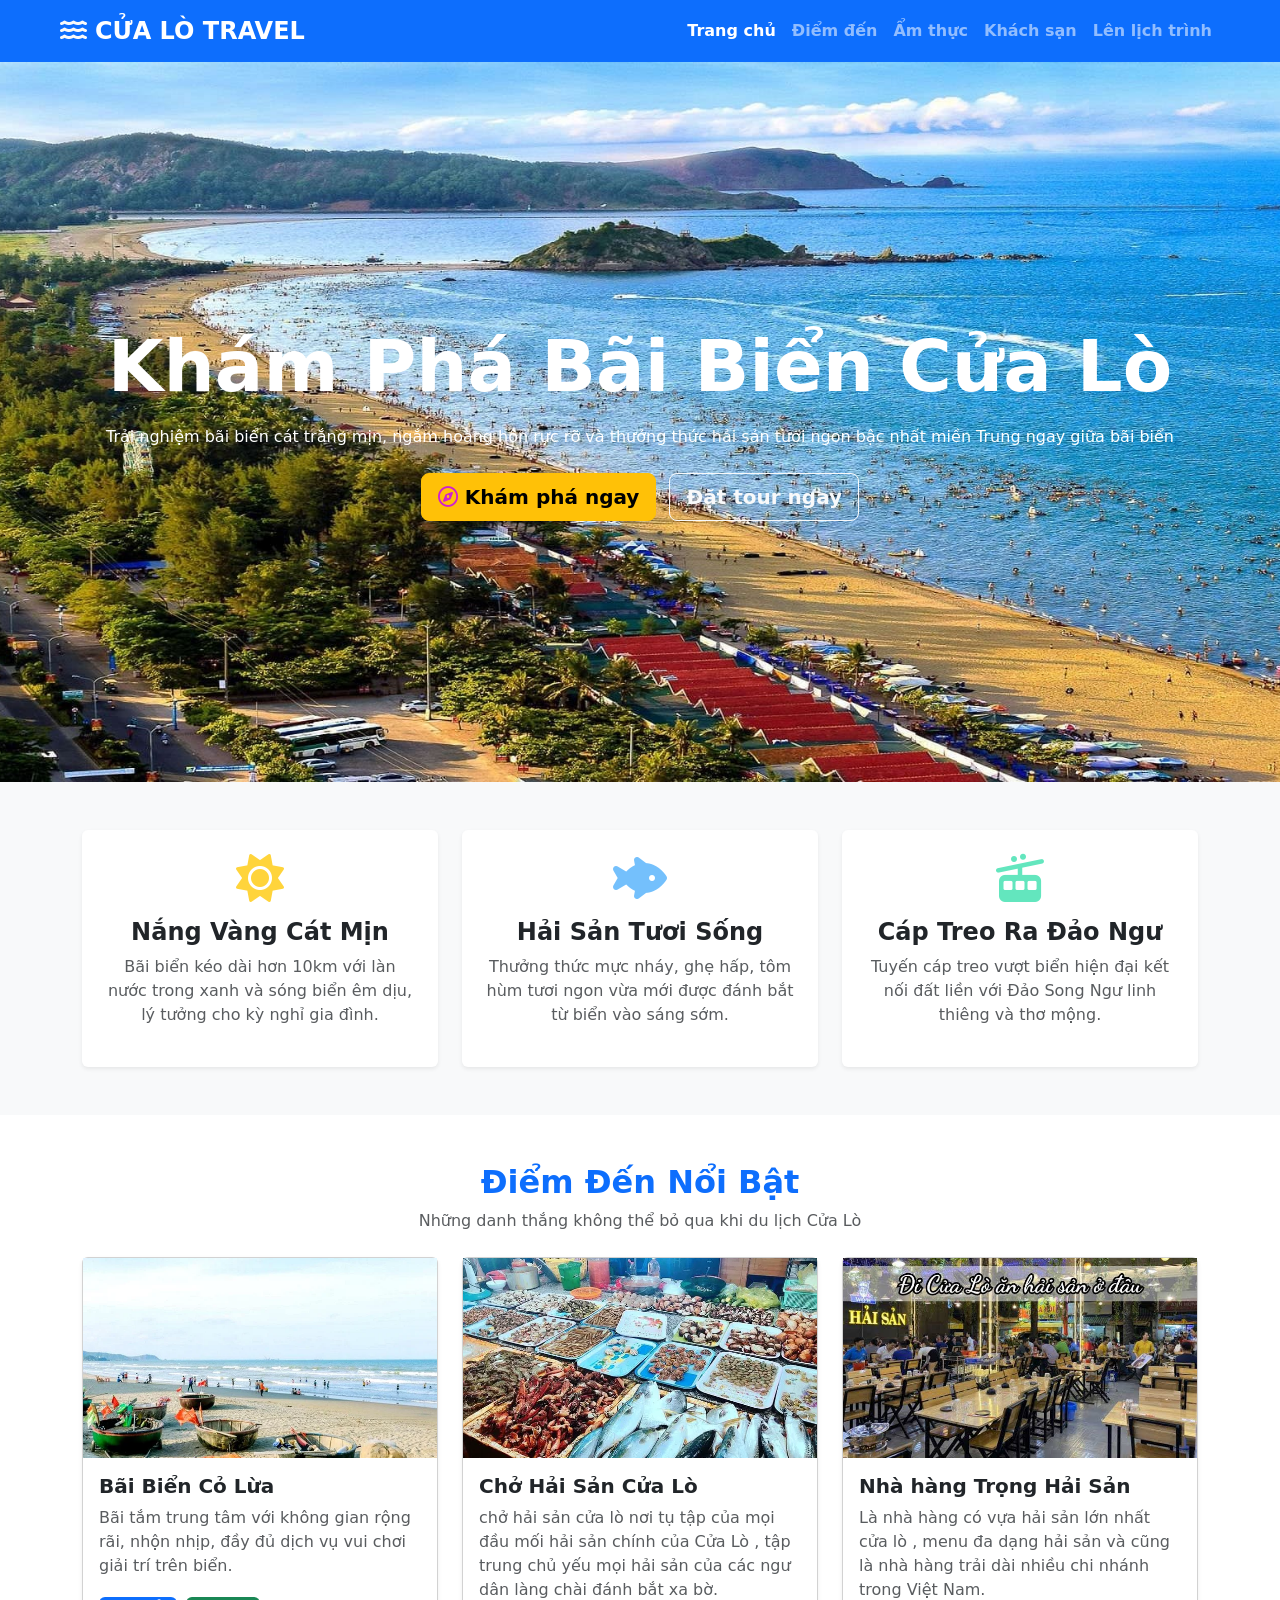
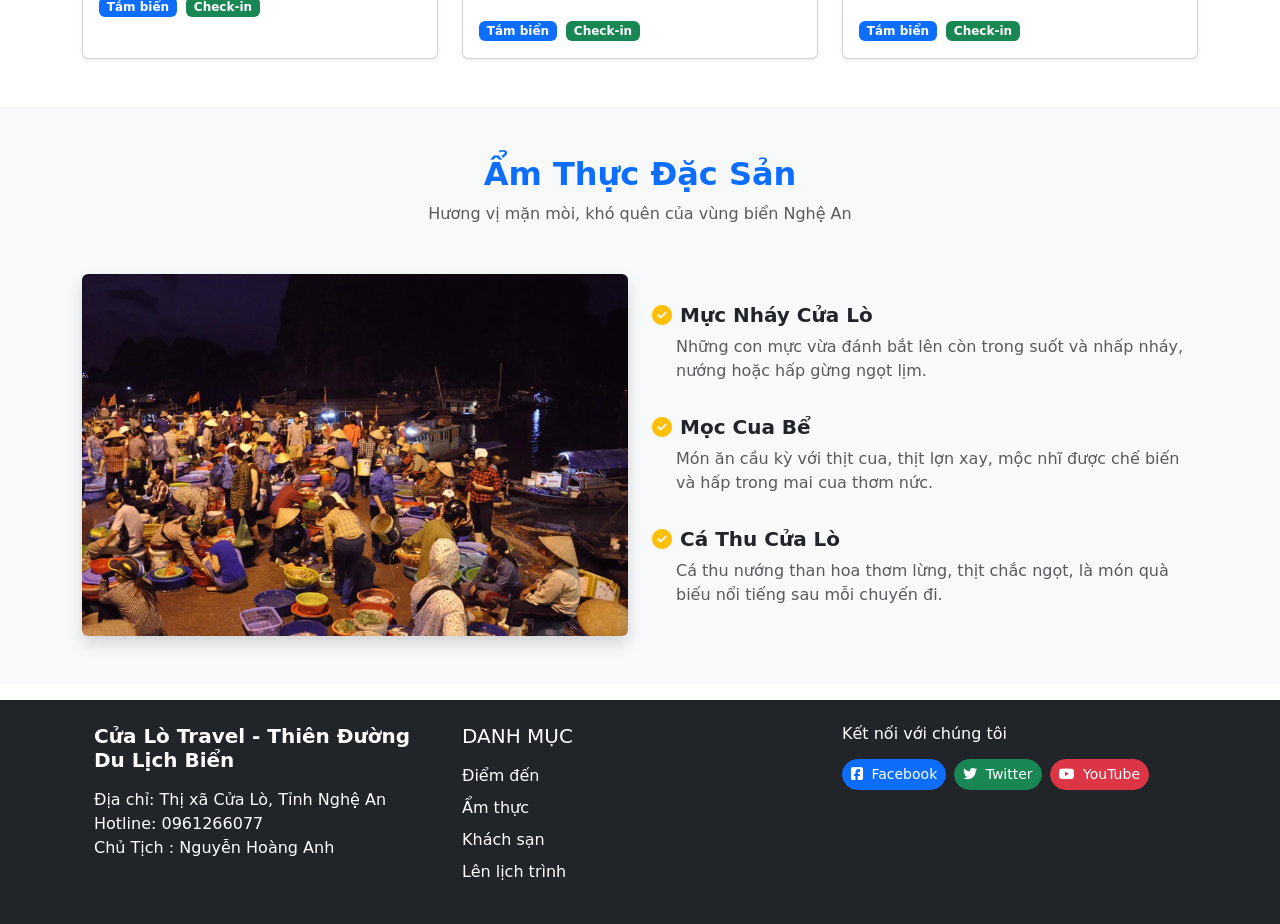
==== cualo.html @ fa121823 "Initial commit" ====
<!DOCTYPE html>
<html lang="vi">
<head>
    <meta charset="UTF-8">
    <meta name="viewport" content="width=device-width, initial-scale=1.0">
    <title>Du Lịt Cửa Lò - Thiên Đường Biển Nghệ An</title>
    <!-- Bootstrap 5 CSS -->
    <link href="https://cdn.jsdelivr.net/npm/bootstrap@5.3.3/dist/css/bootstrap.min.css" rel="stylesheet">
    <!-- Font Awesome Icons -->
    <link rel="stylesheet" href="https://cdnjs.cloudflare.com/ajax/libs/font-awesome/6.5.1/css/all.min.css">
    <!-- Custom CSS -->
    <link rel="stylesheet" href="cualo.css">
</head>
<body>

    <header>
        <nav class="navbar navbar-expand-lg bg-primary navbar-dark sticky-top ps-5">
            <div class="container-fluid">
                <a class="navbar-brand fw-bold fs-4" href="#">
                    <i class="fa-solid fa-water me-2" style="color: rgb(249, 249, 249);"></i>CỬA LÒ TRAVEL
                </a>
                <button class="navbar-toggler" type="button" data-bs-toggle="collapse" data-bs-target="#navbarNav">
                    <span class="navbar-toggler-icon"></span>
                </button>
                <div class="collapse navbar-collapse" id="navbarNav">
                    <ul class="navbar-nav ms-auto fw-semibold me-5">
                        <li class="nav-item"><a class="nav-link active" href="#">Trang chủ</a></li>
                        <li class="nav-item"><a class="nav-link" href="#diem-den">Điểm đến</a></li>
                        <li class="nav-item"><a class="nav-link" href="#am-thuc">Ẩm thực</a></li>
                        <li class="nav-item"><a class="nav-link" href="#">Khách sạn</a></li>
                        <li class="nav-item"><a class="nav-link" href="#">Lên lịch trình</a></li>
                    </ul>
                </div>
            </div>
        </nav>
    </header>

    <section class="hero-section d-flex align-items-center text-center text-white">
        <div class="container">
            <h1 class="display-2 fw-bold mb-3">Khám Phá Bãi Biển Cửa Lò</h1>
            <p class="mb-4">Trải nghiệm bãi biển cát trắng mịn, ngắm hoàng hôn rực rỡ và thưởng thức hải sản tươi ngon bậc nhất miền Trung ngay giữa bãi biển</p>
            <a href="#diem-den" class="btn btn-warning btn-lg me-2 fw-bold">
                <i class="fa-regular fa-compass" style="color: rgb(208, 32, 208);"></i> Khám phá ngay
            </a>
            <a href="#" class="btn btn-outline-light btn-lg fw-bold">Đặt tour ngay</a>
        </div>
    </section>

    <section class="py-5 bg-light">
        <div class="container">
            <div class="row text-center g-4">
                <div class="col-md-4">
                    <div class="p-4 bg-white rounded shadow-sm h-100">
                        <i class="fa-solid fa-sun fa-3x mb-3" style="color: rgb(255, 212, 59);"></i>
                        <h4 class="fw-bold">Nắng Vàng Cát Mịn</h4>
                        <p class="text-muted">Bãi biển kéo dài hơn 10km với làn nước trong xanh và sóng biển êm dịu, lý tưởng cho kỳ nghỉ gia đình.</p>
                    </div>
                </div>
                <div class="col-md-4">
                    <div class="p-4 bg-white rounded shadow-sm h-100">
                        <i class="fa-solid fa-fish-fins fa-3x mb-3" style="color: rgb(116, 192, 252);"></i>
                        <h4 class="fw-bold">Hải Sản Tươi Sống</h4>
                        <p class="text-muted">Thưởng thức mực nháy, ghẹ hấp, tôm hùm tươi ngon vừa mới được đánh bắt từ biển vào sáng sớm.</p>
                    </div>
                </div>
                <div class="col-md-4">
                    <div class="p-4 bg-white rounded shadow-sm h-100">
                        <i class="fa-solid fa-cable-car fa-3x mb-3" style="color: rgb(99, 230, 190);"></i>
                        <h4 class="fw-bold">Cáp Treo Ra Đảo Ngư</h4>
                        <p class="text-muted">Tuyến cáp treo vượt biển hiện đại kết nối đất liền với Đảo Song Ngư linh thiêng và thơ mộng.</p>
                    </div>
                </div>
            </div>
        </div>
    </section>

    <section id="diem-den" class="py-5">
        <div class="container">
            <div class="text-center mb-4">
                <h2 class="fw-bold text-primary">Điểm Đến Nổi Bật</h2>
                <p class="text-muted">Những danh thắng không thể bỏ qua khi du lịch Cửa Lò</p>
            </div>
            <div class="row g-4">

                <div class="col-md-4">
                    <div class="card h-100 shadow-sm">
                        <img src="images/du-lich-cua-lo-nghe-an-01_1635689952.webp" class="card-img-custom" alt="Bãi Biển Cửa Lò">
                        <div class="card-body">
                            <h5 class="card-title fw-bold">Bãi Biển Cỏ Lừa</h5>
                            <p class="card-text text-muted">Bãi tắm trung tâm với không gian rộng rãi, nhộn nhịp, đầy đủ dịch vụ vui chơi giải trí trên biển.</p>
                            <span class="badge bg-primary me-1">Tắm biển</span>
                            <span class="badge bg-success">Check-in</span>
                        </div>
                    </div>
                </div>
                <!-- Địa điểm 2 -->
                <div class="col-md-4">
                    <div class="card h-100 shadow-sm">
                        <img src="images/chở hải sản cỏ lừa.webp" class="card-img-custom" alt="Đảo Song Ngư">
                        <div class="card-body">
                            <h5 class="card-title fw-bold">Chở Hải Sản Cửa Lò</h5>
                            <p class="card-text text-muted">chở hải sản cửa lò nơi tụ tập của mọi đầu mối hải sản chính của Cửa Lò , tập trung chủ yếu mọi hải sản của các ngư dân làng chài đánh bắt xa bờ.</p>
                            <span class="badge bg-primary me-1">Tắm biển</span>
                            <span class="badge bg-success">Check-in</span>
                        </div>
                    </div>
                </div>
                <!-- Địa điểm 3 -->
                <div class="col-md-4">
                    <div class="card h-100 shadow-sm">
                        <img src="images/nhà hàng trọng hải sản.jpg" class="card-img-custom" alt="Làng Chài Cửa Hội">
                        <div class="card-body">
                            <h5 class="card-title fw-bold">Nhà hàng Trọng Hải Sản</h5>
                            <p class="card-text text-muted">Là nhà hàng có vựa hải sản lớn nhất cửa lò , menu đa dạng hải sản và cũng là nhà hàng trải dài nhiều chi nhánh trong Việt Nam.</p>
                            <span class="badge bg-primary me-1">Tắm biển</span>
                            <span class="badge bg-success">Check-in</span>
                        </div>
                    </div>
                </div>
            </div>
        </div>
    </section>

     <!-- BƯỚC 5: KHỐI ẨM THỰC ĐẶC SẢN -->
<section id="am-thuc" class="py-5 bg-light">
    <div class="container">
        <!-- Tiêu đề -->
        <div class="text-center mb-5">
            <h2 class="fw-bold text-primary">Ẩm Thực Đặc Sản</h2>
            <p class="text-muted">Hương vị mặn mòi, khó quên của vùng biển Nghệ An</p>
        </div>

        <!-- Hàng chứa Hình ảnh và Danh sách -->
        <div class="row align-items-center">
            <!-- Cột trái: Hình ảnh -->
            <div class="col-md-6 mb-4 mb-md-0">
                <img src="images/mực nháy cửa lò.webp" alt="Hải sản Cửa Lò" class="img-fluid rounded shadow w-100 object-fit-cover" style="max-height: 400px;">
            </div>

            <!-- Cột phải: Danh sách đặc sản -->
            <div class="col-md-6">
                <ul class="list-group list-group-flush bg-transparent">
                    <li class="list-group-item bg-transparent border-0 px-0 mb-3">
                        <h5 class="fw-bold text-dark">
                            <i class="fa-solid fa-circle-check me-2 text-warning"></i>Mực Nháy Cửa Lò
                        </h5>
                        <p class="text-muted ms-4 mb-0">Những con mực vừa đánh bắt lên còn trong suốt và nhấp nháy, nướng hoặc hấp gừng ngọt lịm.</p>
                    </li>
                    <li class="list-group-item bg-transparent border-0 px-0 mb-3">
                        <h5 class="fw-bold text-dark">
                            <i class="fa-solid fa-circle-check me-2 text-warning"></i>Mọc Cua Bể
                        </h5>
                        <p class="text-muted ms-4 mb-0">Món ăn cầu kỳ với thịt cua, thịt lợn xay, mộc nhĩ được chế biến và hấp trong mai cua thơm nức.</p>
                    </li>
                    <li class="list-group-item bg-transparent border-0 px-0">
                        <h5 class="fw-bold text-dark">
                            <i class="fa-solid fa-circle-check me-2 text-warning"></i>Cá Thu Cửa Lò
                        </h5>
                        <p class="text-muted ms-4 mb-0">Cá thu nướng than hoa thơm lừng, thịt chắc ngọt, là món quà biếu nổi tiếng sau mỗi chuyến đi.</p>
                    </li>
                </ul>
            </div>
        </div>
    </div>
</section>
    <!-- BƯỚC 6: CHÂN TRANG (FOOTER) -->
    <footer class="text-white bg-dark mt-3">
        <div class="container py-4">
            <div class="row g-4">
                <div class="col-md-4 px-4">
                    <h5 class="fw-bold mb-3">Cửa Lò Travel - Thiên Đường Du Lịch Biển</h5>
                    <p class="mb-0">Địa chỉ: Thị xã Cửa Lò, Tỉnh Nghệ An<br>Hotline: 0961266077<br>Chủ Tịch : Nguyễn Hoàng Anh</p>
                </div>
                <div class="col-md-4">
                    <h5 class="fs-5 mb-3">DANH MỤC</h5>
                    <ul class="list-unstyled">
                        <li class="mb-2"><a href="#diem-den">Điểm đến</a></li>
                        <li class="mb-2"><a href="#am-thuc">Ẩm thực</a></li>
                        <li class="mb-2"><a href="#">Khách sạn</a></li>
                        <li class="mb-2"><a href="#">Lên lịch trình</a></li>
                    </ul>
                </div>
                <div class="col-md-4">
                    <h5 class="fs-6 mb-3">Kết nối với chúng tôi</h5>
                    <div class="d-flex gap-2">
                        <a href="#" class="btn btn-sm btn-primary rounded-pill"><i class="fa-brands fa-square-facebook me-1"></i> Facebook</a>
                        <a href="#" class="btn btn-sm btn-success rounded-pill"><i class="fa-brands fa-twitter me-1"></i> Twitter</a>
                        <a href="#" class="btn btn-sm btn-danger rounded-pill"><i class="fa-brands fa-youtube me-1"></i> YouTube</a>
                    </div>
                </div>
            </div>
        </div>
    </footer>

    <!-- Bootstrap 5 JS Bundle -->
    <script src="https://cdn.jsdelivr.net/npm/bootstrap@5.3.3/dist/js/bootstrap.bundle.min.js"></script>
</body>
</html>
---- cualo.css ----
.hero-section {
    background: url("images/cualo.jpg");
    background-size: cover;
    background-position: center;
    background-repeat: no-repeat;
    height: 80vh;
}

.card-img-custom {
    height: 200px;
    width: 100%;
    object-fit: cover;
    object-position: center;
}

.text-star {
    color: rgb(12, 176, 126);
}

ul.list-unstyled a {
    color: inherit;
    text-decoration: none;
}

ul.list-unstyled a:hover {
    text-decoration: underline;
}
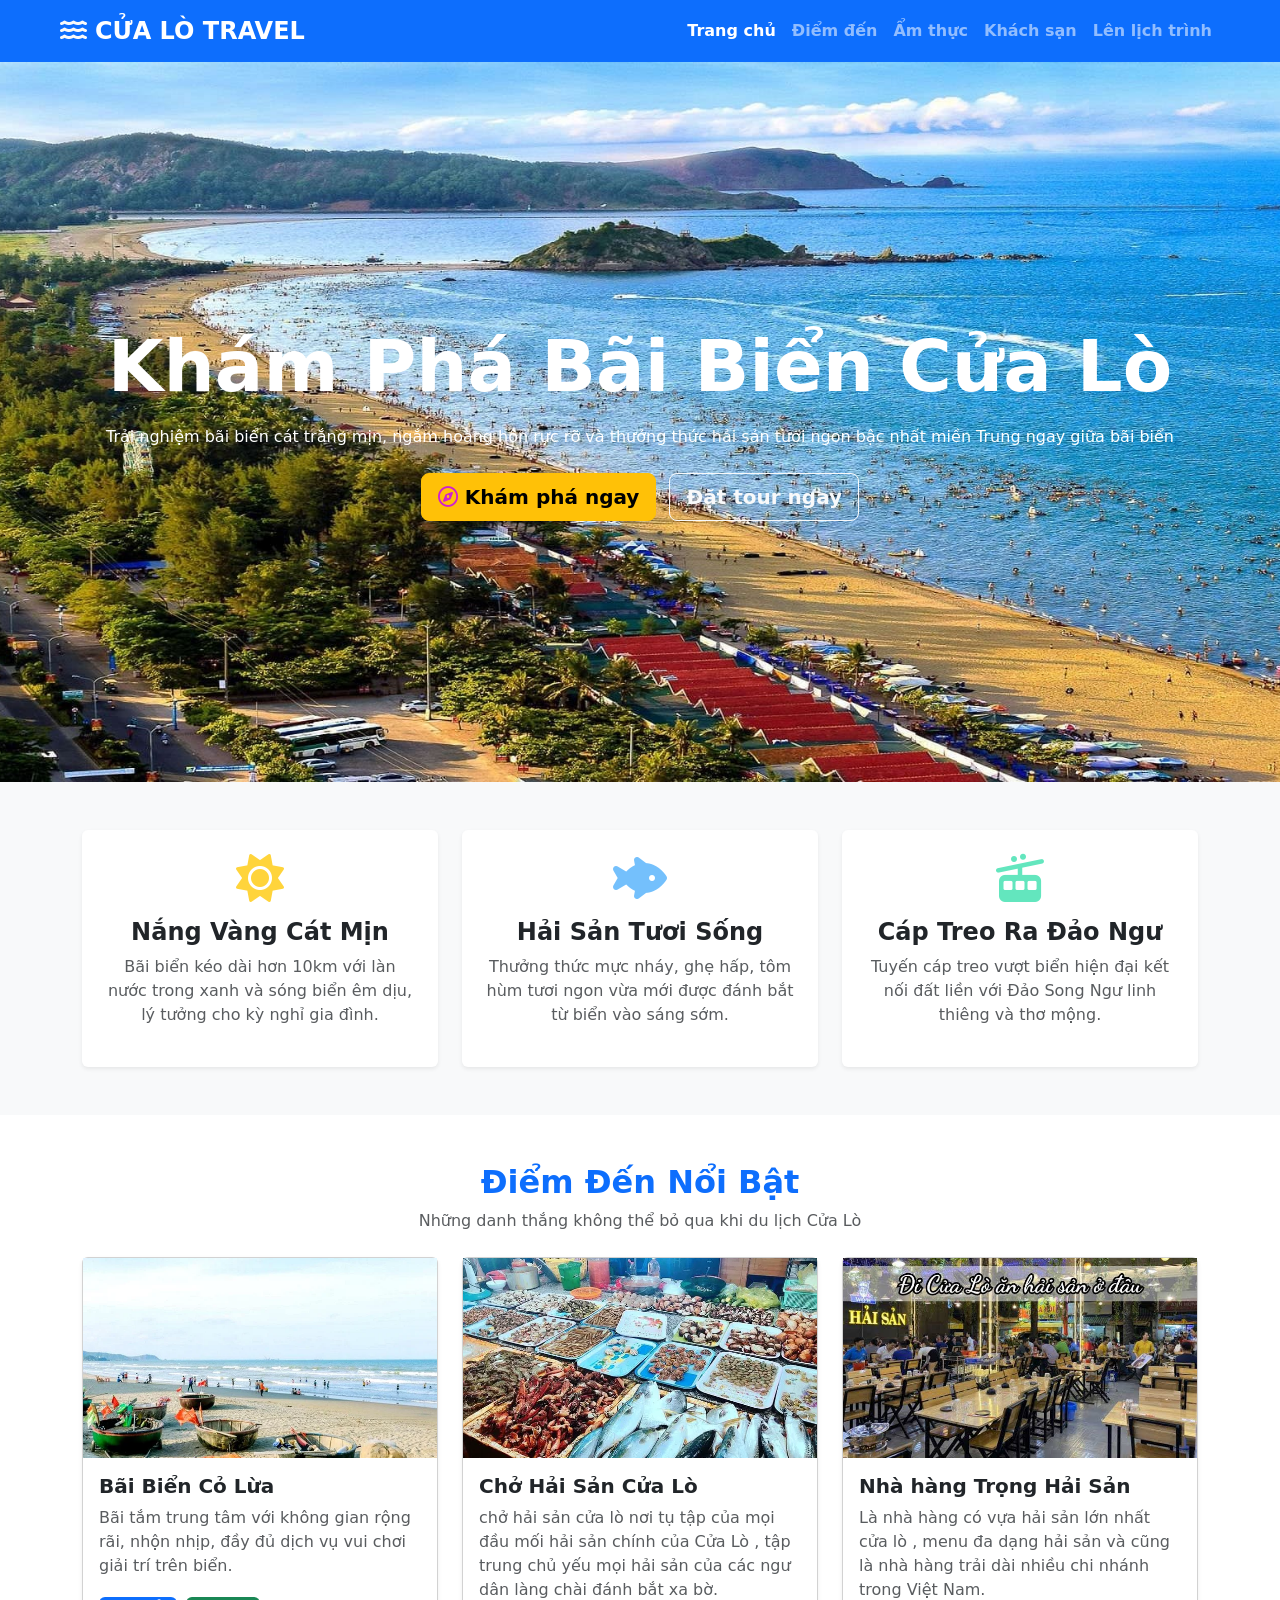
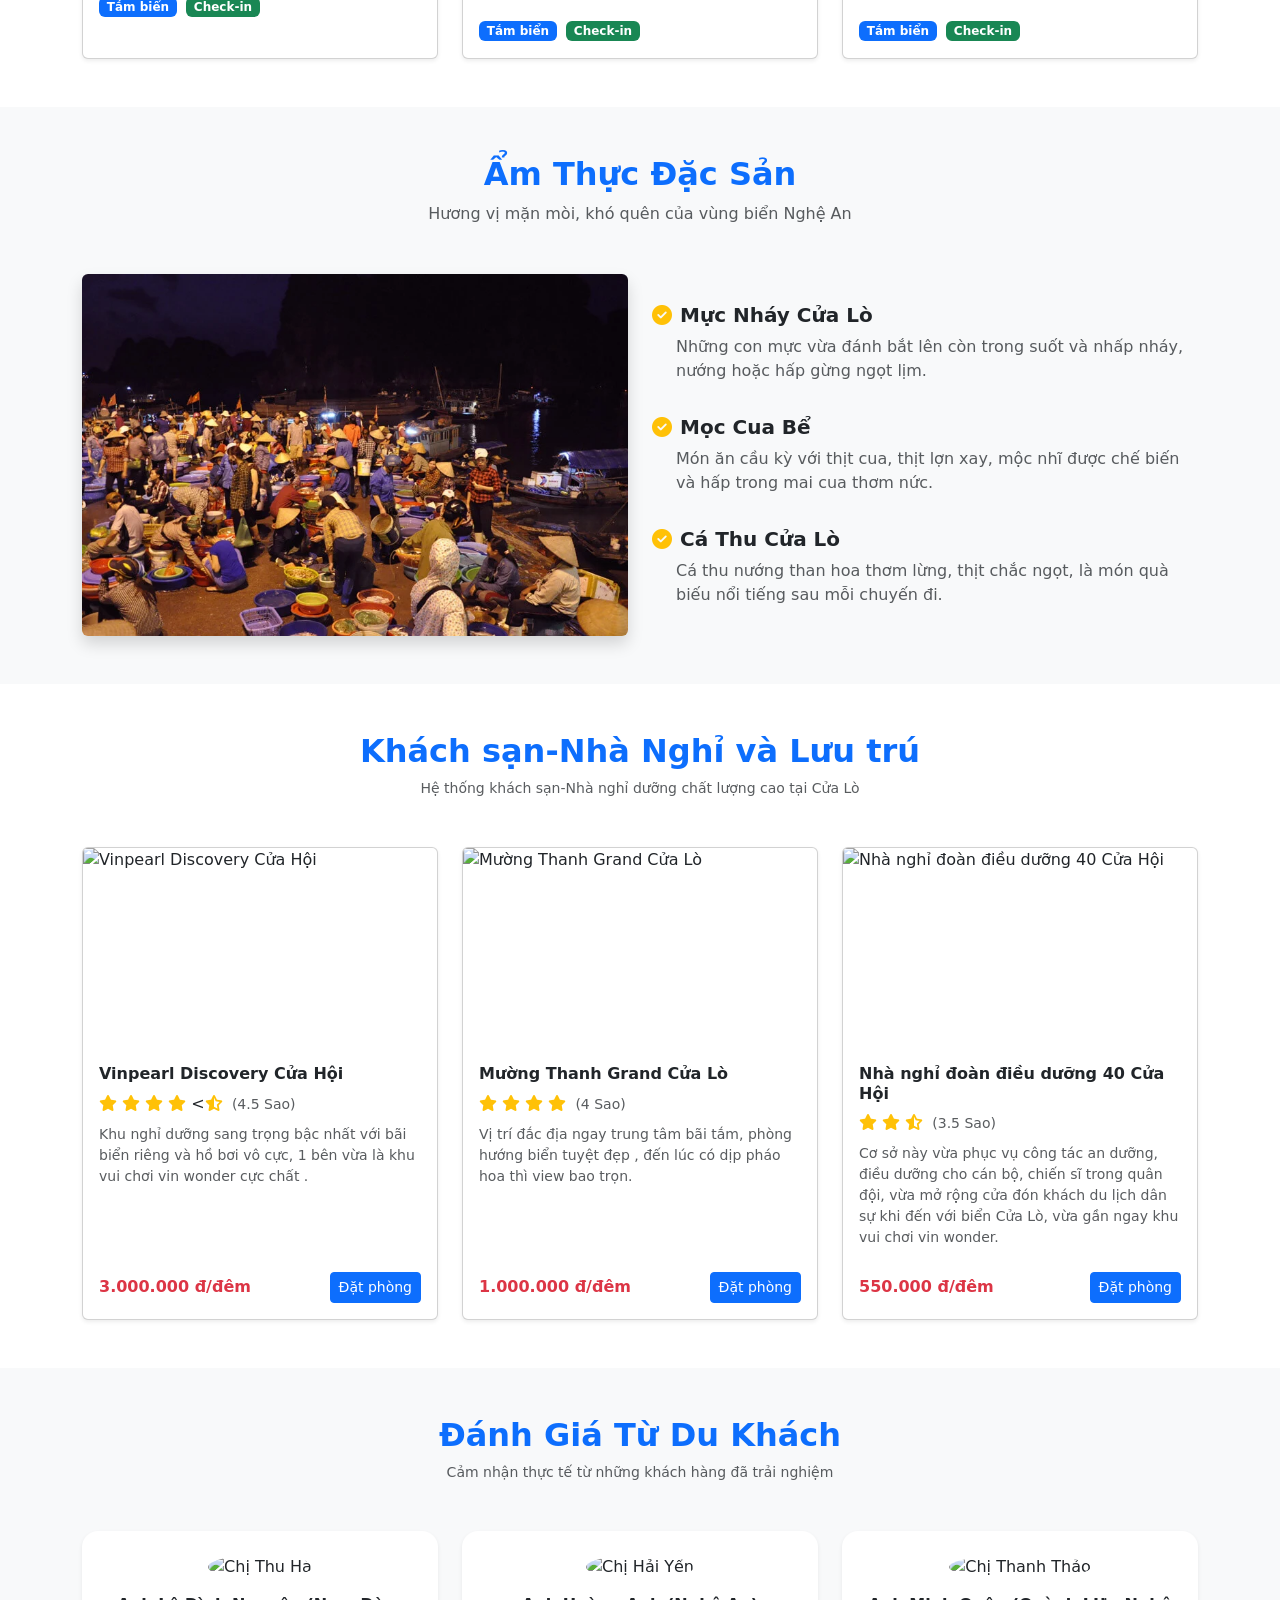
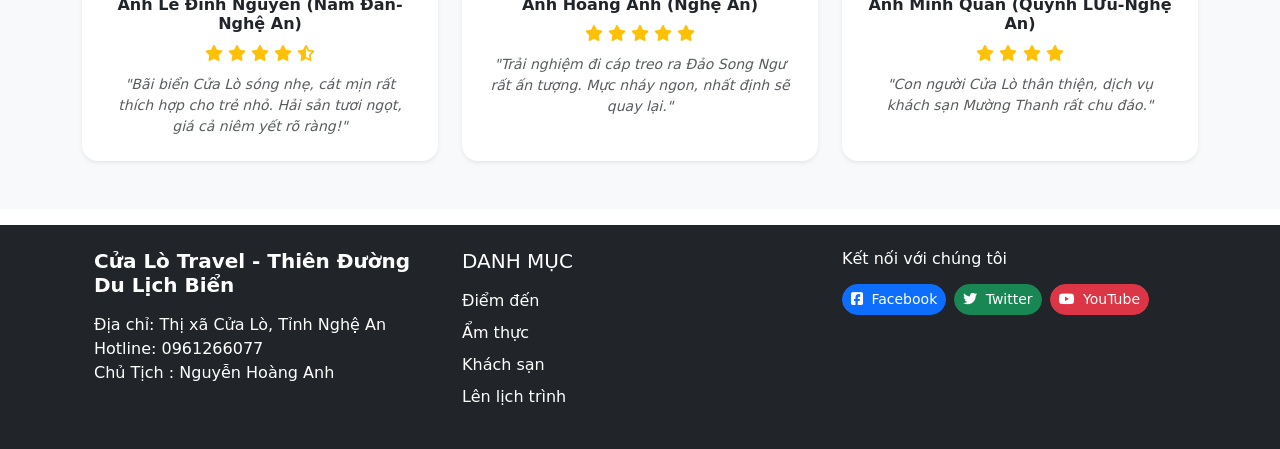
==== commit 1b29d41a: "Add files via upload" ====
--- a/cualo.html
+++ b/cualo.html
@@ -1,198 +1,335 @@
-<!DOCTYPE html>
-<html lang="vi">
-<head>
-    <meta charset="UTF-8">
-    <meta name="viewport" content="width=device-width, initial-scale=1.0">
-    <title>Du Lịt Cửa Lò - Thiên Đường Biển Nghệ An</title>
-    <!-- Bootstrap 5 CSS -->
-    <link href="https://cdn.jsdelivr.net/npm/bootstrap@5.3.3/dist/css/bootstrap.min.css" rel="stylesheet">
-    <!-- Font Awesome Icons -->
-    <link rel="stylesheet" href="https://cdnjs.cloudflare.com/ajax/libs/font-awesome/6.5.1/css/all.min.css">
-    <!-- Custom CSS -->
-    <link rel="stylesheet" href="cualo.css">
-</head>
-<body>
-
-    <header>
-        <nav class="navbar navbar-expand-lg bg-primary navbar-dark sticky-top ps-5">
-            <div class="container-fluid">
-                <a class="navbar-brand fw-bold fs-4" href="#">
-                    <i class="fa-solid fa-water me-2" style="color: rgb(249, 249, 249);"></i>CỬA LÒ TRAVEL
-                </a>
-                <button class="navbar-toggler" type="button" data-bs-toggle="collapse" data-bs-target="#navbarNav">
-                    <span class="navbar-toggler-icon"></span>
-                </button>
-                <div class="collapse navbar-collapse" id="navbarNav">
-                    <ul class="navbar-nav ms-auto fw-semibold me-5">
-                        <li class="nav-item"><a class="nav-link active" href="#">Trang chủ</a></li>
-                        <li class="nav-item"><a class="nav-link" href="#diem-den">Điểm đến</a></li>
-                        <li class="nav-item"><a class="nav-link" href="#am-thuc">Ẩm thực</a></li>
-                        <li class="nav-item"><a class="nav-link" href="#">Khách sạn</a></li>
-                        <li class="nav-item"><a class="nav-link" href="#">Lên lịch trình</a></li>
-                    </ul>
-                </div>
-            </div>
-        </nav>
-    </header>
-
-    <section class="hero-section d-flex align-items-center text-center text-white">
-        <div class="container">
-            <h1 class="display-2 fw-bold mb-3">Khám Phá Bãi Biển Cửa Lò</h1>
-            <p class="mb-4">Trải nghiệm bãi biển cát trắng mịn, ngắm hoàng hôn rực rỡ và thưởng thức hải sản tươi ngon bậc nhất miền Trung ngay giữa bãi biển</p>
-            <a href="#diem-den" class="btn btn-warning btn-lg me-2 fw-bold">
-                <i class="fa-regular fa-compass" style="color: rgb(208, 32, 208);"></i> Khám phá ngay
-            </a>
-            <a href="#" class="btn btn-outline-light btn-lg fw-bold">Đặt tour ngay</a>
-        </div>
-    </section>
-
-    <section class="py-5 bg-light">
-        <div class="container">
-            <div class="row text-center g-4">
-                <div class="col-md-4">
-                    <div class="p-4 bg-white rounded shadow-sm h-100">
-                        <i class="fa-solid fa-sun fa-3x mb-3" style="color: rgb(255, 212, 59);"></i>
-                        <h4 class="fw-bold">Nắng Vàng Cát Mịn</h4>
-                        <p class="text-muted">Bãi biển kéo dài hơn 10km với làn nước trong xanh và sóng biển êm dịu, lý tưởng cho kỳ nghỉ gia đình.</p>
-                    </div>
-                </div>
-                <div class="col-md-4">
-                    <div class="p-4 bg-white rounded shadow-sm h-100">
-                        <i class="fa-solid fa-fish-fins fa-3x mb-3" style="color: rgb(116, 192, 252);"></i>
-                        <h4 class="fw-bold">Hải Sản Tươi Sống</h4>
-                        <p class="text-muted">Thưởng thức mực nháy, ghẹ hấp, tôm hùm tươi ngon vừa mới được đánh bắt từ biển vào sáng sớm.</p>
-                    </div>
-                </div>
-                <div class="col-md-4">
-                    <div class="p-4 bg-white rounded shadow-sm h-100">
-                        <i class="fa-solid fa-cable-car fa-3x mb-3" style="color: rgb(99, 230, 190);"></i>
-                        <h4 class="fw-bold">Cáp Treo Ra Đảo Ngư</h4>
-                        <p class="text-muted">Tuyến cáp treo vượt biển hiện đại kết nối đất liền với Đảo Song Ngư linh thiêng và thơ mộng.</p>
-                    </div>
-                </div>
-            </div>
-        </div>
-    </section>
-
-    <section id="diem-den" class="py-5">
-        <div class="container">
-            <div class="text-center mb-4">
-                <h2 class="fw-bold text-primary">Điểm Đến Nổi Bật</h2>
-                <p class="text-muted">Những danh thắng không thể bỏ qua khi du lịch Cửa Lò</p>
-            </div>
-            <div class="row g-4">
-
-                <div class="col-md-4">
-                    <div class="card h-100 shadow-sm">
-                        <img src="images/du-lich-cua-lo-nghe-an-01_1635689952.webp" class="card-img-custom" alt="Bãi Biển Cửa Lò">
-                        <div class="card-body">
-                            <h5 class="card-title fw-bold">Bãi Biển Cỏ Lừa</h5>
-                            <p class="card-text text-muted">Bãi tắm trung tâm với không gian rộng rãi, nhộn nhịp, đầy đủ dịch vụ vui chơi giải trí trên biển.</p>
-                            <span class="badge bg-primary me-1">Tắm biển</span>
-                            <span class="badge bg-success">Check-in</span>
-                        </div>
-                    </div>
-                </div>
-                <!-- Địa điểm 2 -->
-                <div class="col-md-4">
-                    <div class="card h-100 shadow-sm">
-                        <img src="images/chở hải sản cỏ lừa.webp" class="card-img-custom" alt="Đảo Song Ngư">
-                        <div class="card-body">
-                            <h5 class="card-title fw-bold">Chở Hải Sản Cửa Lò</h5>
-                            <p class="card-text text-muted">chở hải sản cửa lò nơi tụ tập của mọi đầu mối hải sản chính của Cửa Lò , tập trung chủ yếu mọi hải sản của các ngư dân làng chài đánh bắt xa bờ.</p>
-                            <span class="badge bg-primary me-1">Tắm biển</span>
-                            <span class="badge bg-success">Check-in</span>
-                        </div>
-                    </div>
-                </div>
-                <!-- Địa điểm 3 -->
-                <div class="col-md-4">
-                    <div class="card h-100 shadow-sm">
-                        <img src="images/nhà hàng trọng hải sản.jpg" class="card-img-custom" alt="Làng Chài Cửa Hội">
-                        <div class="card-body">
-                            <h5 class="card-title fw-bold">Nhà hàng Trọng Hải Sản</h5>
-                            <p class="card-text text-muted">Là nhà hàng có vựa hải sản lớn nhất cửa lò , menu đa dạng hải sản và cũng là nhà hàng trải dài nhiều chi nhánh trong Việt Nam.</p>
-                            <span class="badge bg-primary me-1">Tắm biển</span>
-                            <span class="badge bg-success">Check-in</span>
-                        </div>
-                    </div>
-                </div>
-            </div>
-        </div>
-    </section>
-
-     <!-- BƯỚC 5: KHỐI ẨM THỰC ĐẶC SẢN -->
-<section id="am-thuc" class="py-5 bg-light">
-    <div class="container">
-        <!-- Tiêu đề -->
-        <div class="text-center mb-5">
-            <h2 class="fw-bold text-primary">Ẩm Thực Đặc Sản</h2>
-            <p class="text-muted">Hương vị mặn mòi, khó quên của vùng biển Nghệ An</p>
-        </div>
-
-        <!-- Hàng chứa Hình ảnh và Danh sách -->
-        <div class="row align-items-center">
-            <!-- Cột trái: Hình ảnh -->
-            <div class="col-md-6 mb-4 mb-md-0">
-                <img src="images/mực nháy cửa lò.webp" alt="Hải sản Cửa Lò" class="img-fluid rounded shadow w-100 object-fit-cover" style="max-height: 400px;">
-            </div>
-
-            <!-- Cột phải: Danh sách đặc sản -->
-            <div class="col-md-6">
-                <ul class="list-group list-group-flush bg-transparent">
-                    <li class="list-group-item bg-transparent border-0 px-0 mb-3">
-                        <h5 class="fw-bold text-dark">
-                            <i class="fa-solid fa-circle-check me-2 text-warning"></i>Mực Nháy Cửa Lò
-                        </h5>
-                        <p class="text-muted ms-4 mb-0">Những con mực vừa đánh bắt lên còn trong suốt và nhấp nháy, nướng hoặc hấp gừng ngọt lịm.</p>
-                    </li>
-                    <li class="list-group-item bg-transparent border-0 px-0 mb-3">
-                        <h5 class="fw-bold text-dark">
-                            <i class="fa-solid fa-circle-check me-2 text-warning"></i>Mọc Cua Bể
-                        </h5>
-                        <p class="text-muted ms-4 mb-0">Món ăn cầu kỳ với thịt cua, thịt lợn xay, mộc nhĩ được chế biến và hấp trong mai cua thơm nức.</p>
-                    </li>
-                    <li class="list-group-item bg-transparent border-0 px-0">
-                        <h5 class="fw-bold text-dark">
-                            <i class="fa-solid fa-circle-check me-2 text-warning"></i>Cá Thu Cửa Lò
-                        </h5>
-                        <p class="text-muted ms-4 mb-0">Cá thu nướng than hoa thơm lừng, thịt chắc ngọt, là món quà biếu nổi tiếng sau mỗi chuyến đi.</p>
-                    </li>
-                </ul>
-            </div>
-        </div>
-    </div>
-</section>
-    <!-- BƯỚC 6: CHÂN TRANG (FOOTER) -->
-    <footer class="text-white bg-dark mt-3">
-        <div class="container py-4">
-            <div class="row g-4">
-                <div class="col-md-4 px-4">
-                    <h5 class="fw-bold mb-3">Cửa Lò Travel - Thiên Đường Du Lịch Biển</h5>
-                    <p class="mb-0">Địa chỉ: Thị xã Cửa Lò, Tỉnh Nghệ An<br>Hotline: 0961266077<br>Chủ Tịch : Nguyễn Hoàng Anh</p>
-                </div>
-                <div class="col-md-4">
-                    <h5 class="fs-5 mb-3">DANH MỤC</h5>
-                    <ul class="list-unstyled">
-                        <li class="mb-2"><a href="#diem-den">Điểm đến</a></li>
-                        <li class="mb-2"><a href="#am-thuc">Ẩm thực</a></li>
-                        <li class="mb-2"><a href="#">Khách sạn</a></li>
-                        <li class="mb-2"><a href="#">Lên lịch trình</a></li>
-                    </ul>
-                </div>
-                <div class="col-md-4">
-                    <h5 class="fs-6 mb-3">Kết nối với chúng tôi</h5>
-                    <div class="d-flex gap-2">
-                        <a href="#" class="btn btn-sm btn-primary rounded-pill"><i class="fa-brands fa-square-facebook me-1"></i> Facebook</a>
-                        <a href="#" class="btn btn-sm btn-success rounded-pill"><i class="fa-brands fa-twitter me-1"></i> Twitter</a>
-                        <a href="#" class="btn btn-sm btn-danger rounded-pill"><i class="fa-brands fa-youtube me-1"></i> YouTube</a>
-                    </div>
-                </div>
-            </div>
-        </div>
-    </footer>
-
-    <!-- Bootstrap 5 JS Bundle -->
-    <script src="https://cdn.jsdelivr.net/npm/bootstrap@5.3.3/dist/js/bootstrap.bundle.min.js"></script>
-</body>
+<!DOCTYPE html>
+<html lang="vi">
+<head>
+    <meta charset="UTF-8">
+    <meta name="viewport" content="width=device-width, initial-scale=1.0">
+    <title>Du Lịt Cửa Lò - Thiên Đường Biển Nghệ An</title>
+    <!-- Bootstrap 5 CSS -->
+    <link href="https://cdn.jsdelivr.net/npm/bootstrap@5.3.3/dist/css/bootstrap.min.css" rel="stylesheet">
+    <!-- Font Awesome Icons -->
+    <link rel="stylesheet" href="https://cdnjs.cloudflare.com/ajax/libs/font-awesome/6.5.1/css/all.min.css">
+    <!-- Custom CSS -->
+    <link rel="stylesheet" href="cualo.css">
+</head>
+<body>
+
+    <header>
+        <nav class="navbar navbar-expand-lg bg-primary navbar-dark sticky-top ps-5">
+            <div class="container-fluid">
+                <a class="navbar-brand fw-bold fs-4" href="#">
+                    <i class="fa-solid fa-water me-2" style="color: rgb(249, 249, 249);"></i>CỬA LÒ TRAVEL
+                </a>
+                <button class="navbar-toggler" type="button" data-bs-toggle="collapse" data-bs-target="#navbarNav">
+                    <span class="navbar-toggler-icon"></span>
+                </button>
+                <div class="collapse navbar-collapse" id="navbarNav">
+                    <ul class="navbar-nav ms-auto fw-semibold me-5">
+                        <li class="nav-item"><a class="nav-link active" href="#">Trang chủ</a></li>
+                        <li class="nav-item"><a class="nav-link" href="#diem-den">Điểm đến</a></li>
+                        <li class="nav-item"><a class="nav-link" href="#am-thuc">Ẩm thực</a></li>
+                        <li class="nav-item"><a class="nav-link" href="#">Khách sạn</a></li>
+                        <li class="nav-item"><a class="nav-link" href="#">Lên lịch trình</a></li>
+                    </ul>
+                </div>
+            </div>
+        </nav>
+    </header>
+
+    <section class="hero-section d-flex align-items-center text-center text-white">
+        <div class="container">
+            <h1 class="display-2 fw-bold mb-3">Khám Phá Bãi Biển Cửa Lò</h1>
+            <p class="mb-4">Trải nghiệm bãi biển cát trắng mịn, ngắm hoàng hôn rực rỡ và thưởng thức hải sản tươi ngon bậc nhất miền Trung ngay giữa bãi biển</p>
+            <a href="#diem-den" class="btn btn-warning btn-lg me-2 fw-bold">
+                <i class="fa-regular fa-compass" style="color: rgb(208, 32, 208);"></i> Khám phá ngay
+            </a>
+            <a href="#" class="btn btn-outline-light btn-lg fw-bold">Đặt tour ngay</a>
+        </div>
+    </section>
+
+    <section class="py-5 bg-light">
+        <div class="container">
+            <div class="row text-center g-4">
+                <div class="col-md-4">
+                    <div class="p-4 bg-white rounded shadow-sm h-100">
+                        <i class="fa-solid fa-sun fa-3x mb-3" style="color: rgb(255, 212, 59);"></i>
+                        <h4 class="fw-bold">Nắng Vàng Cát Mịn</h4>
+                        <p class="text-muted">Bãi biển kéo dài hơn 10km với làn nước trong xanh và sóng biển êm dịu, lý tưởng cho kỳ nghỉ gia đình.</p>
+                    </div>
+                </div>
+                <div class="col-md-4">
+                    <div class="p-4 bg-white rounded shadow-sm h-100">
+                        <i class="fa-solid fa-fish-fins fa-3x mb-3" style="color: rgb(116, 192, 252);"></i>
+                        <h4 class="fw-bold">Hải Sản Tươi Sống</h4>
+                        <p class="text-muted">Thưởng thức mực nháy, ghẹ hấp, tôm hùm tươi ngon vừa mới được đánh bắt từ biển vào sáng sớm.</p>
+                    </div>
+                </div>
+                <div class="col-md-4">
+                    <div class="p-4 bg-white rounded shadow-sm h-100">
+                        <i class="fa-solid fa-cable-car fa-3x mb-3" style="color: rgb(99, 230, 190);"></i>
+                        <h4 class="fw-bold">Cáp Treo Ra Đảo Ngư</h4>
+                        <p class="text-muted">Tuyến cáp treo vượt biển hiện đại kết nối đất liền với Đảo Song Ngư linh thiêng và thơ mộng.</p>
+                    </div>
+                </div>
+            </div>
+        </div>
+    </section>
+
+    <section id="diem-den" class="py-5">
+        <div class="container">
+            <div class="text-center mb-4">
+                <h2 class="fw-bold text-primary">Điểm Đến Nổi Bật</h2>
+                <p class="text-muted">Những danh thắng không thể bỏ qua khi du lịch Cửa Lò</p>
+            </div>
+            <div class="row g-4">
+
+                <div class="col-md-4">
+                    <div class="card h-100 shadow-sm">
+                        <img src="images/du-lich-cua-lo-nghe-an-01_1635689952.webp" class="card-img-custom" alt="Bãi Biển Cửa Lò">
+                        <div class="card-body">
+                            <h5 class="card-title fw-bold">Bãi Biển Cỏ Lừa</h5>
+                            <p class="card-text text-muted">Bãi tắm trung tâm với không gian rộng rãi, nhộn nhịp, đầy đủ dịch vụ vui chơi giải trí trên biển.</p>
+                            <span class="badge bg-primary me-1">Tắm biển</span>
+                            <span class="badge bg-success">Check-in</span>
+                        </div>
+                    </div>
+                </div>
+                <!-- Địa điểm 2 -->
+                <div class="col-md-4">
+                    <div class="card h-100 shadow-sm">
+                        <img src="images/chở hải sản cỏ lừa.webp" class="card-img-custom" alt="Đảo Song Ngư">
+                        <div class="card-body">
+                            <h5 class="card-title fw-bold">Chở Hải Sản Cửa Lò</h5>
+                            <p class="card-text text-muted">chở hải sản cửa lò nơi tụ tập của mọi đầu mối hải sản chính của Cửa Lò , tập trung chủ yếu mọi hải sản của các ngư dân làng chài đánh bắt xa bờ.</p>
+                            <span class="badge bg-primary me-1">Tắm biển</span>
+                            <span class="badge bg-success">Check-in</span>
+                        </div>
+                    </div>
+                </div>
+                <!-- Địa điểm 3 -->
+                <div class="col-md-4">
+                    <div class="card h-100 shadow-sm">
+                        <img src="images/nhà hàng trọng hải sản.jpg" class="card-img-custom" alt="Làng Chài Cửa Hội">
+                        <div class="card-body">
+                            <h5 class="card-title fw-bold">Nhà hàng Trọng Hải Sản</h5>
+                            <p class="card-text text-muted">Là nhà hàng có vựa hải sản lớn nhất cửa lò , menu đa dạng hải sản và cũng là nhà hàng trải dài nhiều chi nhánh trong Việt Nam.</p>
+                            <span class="badge bg-primary me-1">Tắm biển</span>
+                            <span class="badge bg-success">Check-in</span>
+                        </div>
+                    </div>
+                </div>
+            </div>
+        </div>
+    </section>
+
+     <!-- BƯỚC 5: KHỐI ẨM THỰC ĐẶC SẢN -->
+<section id="am-thuc" class="py-5 bg-light">
+    <div class="container">
+        <!-- Tiêu đề -->
+        <div class="text-center mb-5">
+            <h2 class="fw-bold text-primary">Ẩm Thực Đặc Sản</h2>
+            <p class="text-muted">Hương vị mặn mòi, khó quên của vùng biển Nghệ An</p>
+        </div>
+
+        <!-- Hàng chứa Hình ảnh và Danh sách -->
+        <div class="row align-items-center">
+            <!-- Cột trái: Hình ảnh -->
+            <div class="col-md-6 mb-4 mb-md-0">
+                <img src="images/mực nháy cửa lò.webp" alt="Hải sản Cửa Lò" class="img-fluid rounded shadow w-100 object-fit-cover" style="max-height: 400px;">
+            </div>
+
+            <!-- Cột phải: Danh sách đặc sản -->
+            <div class="col-md-6">
+                <ul class="list-group list-group-flush bg-transparent">
+                    <li class="list-group-item bg-transparent border-0 px-0 mb-3">
+                        <h5 class="fw-bold text-dark">
+                            <i class="fa-solid fa-circle-check me-2 text-warning"></i>Mực Nháy Cửa Lò
+                        </h5>
+                        <p class="text-muted ms-4 mb-0">Những con mực vừa đánh bắt lên còn trong suốt và nhấp nháy, nướng hoặc hấp gừng ngọt lịm.</p>
+                    </li>
+                    <li class="list-group-item bg-transparent border-0 px-0 mb-3">
+                        <h5 class="fw-bold text-dark">
+                            <i class="fa-solid fa-circle-check me-2 text-warning"></i>Mọc Cua Bể
+                        </h5>
+                        <p class="text-muted ms-4 mb-0">Món ăn cầu kỳ với thịt cua, thịt lợn xay, mộc nhĩ được chế biến và hấp trong mai cua thơm nức.</p>
+                    </li>
+                    <li class="list-group-item bg-transparent border-0 px-0">
+                        <h5 class="fw-bold text-dark">
+                            <i class="fa-solid fa-circle-check me-2 text-warning"></i>Cá Thu Cửa Lò
+                        </h5>
+                        <p class="text-muted ms-4 mb-0">Cá thu nướng than hoa thơm lừng, thịt chắc ngọt, là món quà biếu nổi tiếng sau mỗi chuyến đi.</p>
+                    </li>
+                </ul>
+            </div>
+        </div>
+    </div>
+</section>
+<!-- KHỐI KHÁCH SẠN VÀ LƯU TRÚ -->
+<section id="khach-san" class="py-5">
+    <div class="container">
+        <div class="text-center mb-5">
+            <h2 class="fw-bold text-primary">Khách sạn-Nhà Nghỉ và Lưu trú</h2>
+            <p class="text-muted small">Hệ thống khách sạn-Nhà nghỉ dưỡng chất lượng cao tại Cửa Lò</p>
+        </div>
+
+        <div class="row g-4">
+            <!-- Khách sạn 1 -->
+            <div class="col-md-4">
+                <div class="card h-100 shadow-sm">
+                    <img src="images/vinpearl cửa hội.jpg" class="card-img-top object-fit-cover" style="height: 200px;" alt="Vinpearl Discovery Cửa Hội">
+                    <div class="card-body d-flex flex-column">
+                        <h6 class="card-title fw-bold">Vinpearl Discovery Cửa Hội</h6>
+                        <div class="mb-2">
+                            <i class="fa-solid fa-star text-warning"></i>
+                            <i class="fa-solid fa-star text-warning"></i>
+                            <i class="fa-solid fa-star text-warning"></i>
+                            <i class="fa-solid fa-star text-warning"></i>
+                            <<i class="fa-solid fa-star-half-stroke text-warning"></i>
+                            <small class="text-muted ms-1">(4.5 Sao)</small>
+                        </div>
+                        <p class="card-text text-muted small">Khu nghỉ dưỡng sang trọng bậc nhất với bãi biển riêng và hồ bơi vô cực, 1 bên vừa là khu vui chơi vin wonder cực chất 
+                            .</p>
+                        <div class="d-flex justify-content-between align-items-center mt-auto pt-2">
+                            <span class="fw-bold text-danger">3.000.000 đ/đêm</span>
+                            <a href="#" class="btn btn-primary btn-sm">Đặt phòng</a>
+                        </div>
+                    </div>
+                </div>
+            </div>
+
+            <!-- Khách sạn 2 -->
+            <div class="col-md-4">
+                <div class="card h-100 shadow-sm">
+                    <img src="images/mường thanh clo.jpg" class="card-img-top object-fit-cover" style="height: 200px;" alt="Mường Thanh Grand Cửa Lò">
+                    <div class="card-body d-flex flex-column">
+                        <h6 class="card-title fw-bold">Mường Thanh Grand Cửa Lò</h6>
+                        <div class="mb-2">
+                            <i class="fa-solid fa-star text-warning"></i>
+                            <i class="fa-solid fa-star text-warning"></i>
+                            <i class="fa-solid fa-star text-warning"></i>
+                            <i class="fa-solid fa-star text-warning"></i>
+                            <small class="text-muted ms-1">(4 Sao)</small>
+                        </div>
+                        <p class="card-text text-muted small">Vị trí đắc địa ngay trung tâm bãi tắm, phòng hướng biển tuyệt đẹp , đến lúc có dịp pháo hoa thì view bao trọn.</p>
+                        <div class="d-flex justify-content-between align-items-center mt-auto pt-2">
+                            <span class="fw-bold text-danger">1.000.000 đ/đêm</span>
+                            <a href="#" class="btn btn-primary btn-sm">Đặt phòng</a>
+                        </div>
+                    </div>
+                </div>
+            </div>
+
+            <!-- Khách sạn 3 -->
+            <div class="col-md-4">
+                <div class="card h-100 shadow-sm">
+                    <img src="images/nhà nghỉ QK7 clo.jpg" class="card-img-top object-fit-cover" style="height: 200px;" alt="Nhà nghỉ đoàn điều dưỡng 40 Cửa Hội">
+                    <div class="card-body d-flex flex-column">
+                        <h6 class="card-title fw-bold">Nhà nghỉ đoàn điều dưỡng 40 Cửa Hội</h6>
+                        <div class="mb-2">
+                            <i class="fa-solid fa-star text-warning"></i>
+                            <i class="fa-solid fa-star text-warning"></i>
+                            <i class="fa-solid fa-star-half-stroke text-warning"></i>
+                          <small class="text-muted ms-1">(3.5 Sao)</small>
+                        </div>
+                        <p class="card-text text-muted small">Cơ sở này vừa phục vụ công tác an dưỡng, điều dưỡng cho cán bộ, chiến sĩ trong quân đội, vừa mở rộng cửa đón khách du lịch dân sự khi đến với biển Cửa Lò, vừa gần ngay khu vui chơi vin wonder.</p>
+                        <div class="d-flex justify-content-between align-items-center mt-auto pt-2">
+                            <span class="fw-bold text-danger">550.000 đ/đêm</span>
+                            <a href="#" class="btn btn-primary btn-sm">Đặt phòng</a>
+                        </div>
+                    </div>
+                </div>
+            </div>
+        </div>
+    </div>
+</section>
+
+<!-- KHỐI ĐÁNH GIÁ TỪ DU KHÁCH -->
+<section id="danh-gia" class="py-5 bg-light">
+    <div class="container">
+        <div class="text-center mb-5">
+            <h2 class="fw-bold text-primary">Đánh Giá Từ Du Khách</h2>
+            <p class="text-muted small">Cảm nhận thực tế từ những khách hàng đã trải nghiệm</p>
+        </div>
+
+        <div class="row g-4">
+            <!-- Đánh giá 1 -->
+            <div class="col-md-4">
+                <div class="bg-white rounded-4 shadow-sm p-4 text-center h-100">
+                    <img src="images/khách đình nguyên.jpg" class="rounded-circle object-fit-cover mb-3" width="80" height="80" alt="Chị Thu Hà">
+                    <h6 class="fw-bold">Anh Lê Đình Nguyên (Nam Đàn-Nghệ An)</h6>
+                    <div class="mb-2">
+                        <i class="fa-solid fa-star text-warning"></i>
+                        <i class="fa-solid fa-star text-warning"></i>
+                        <i class="fa-solid fa-star text-warning"></i>
+                        <i class="fa-solid fa-star text-warning"></i>
+                        <i class="fa-solid fa-star-half-stroke text-warning"></i>
+                    </div>
+                    <p class="text-muted fst-italic small mb-0">"Bãi biển Cửa Lò sóng nhẹ, cát mịn rất thích hợp cho trẻ nhỏ. Hải sản tươi ngọt, giá cả niêm yết rõ ràng!"</p>
+                </div>
+            </div>
+
+            <!-- Đánh giá 2 -->
+            <div class="col-md-4">
+                <div class="bg-white rounded-4 shadow-sm p-4 text-center h-100">
+                    <img src="images/khách hoàng ANh.jpg" class="rounded-circle object-fit-cover mb-3" width="80" height="80" alt="Chị Hải Yến">
+                    <h6 class="fw-bold">Anh Hoàng Anh (Nghệ An)</h6>
+                    <div class="mb-2">
+                        <i class="fa-solid fa-star text-warning"></i>
+                        <i class="fa-solid fa-star text-warning"></i>
+                        <i class="fa-solid fa-star text-warning"></i>
+                        <i class="fa-solid fa-star text-warning"></i>
+                        <i class="fa-solid fa-star text-warning"></i>
+                    </div>
+                    <p class="text-muted fst-italic small mb-0">"Trải nghiệm đi cáp treo ra Đảo Song Ngư rất ấn tượng. Mực nháy ngon, nhất định sẽ quay lại."</p>
+                </div>
+            </div>
+
+            <!-- Đánh giá 3 -->
+            <div class="col-md-4">
+                <div class="bg-white rounded-4 shadow-sm p-4 text-center h-100">
+                    <img src="images/khách minh quân.jpg" class="rounded-circle object-fit-cover mb-3" width="80" height="80" alt="Chị Thanh Thảo">
+                    <h6 class="fw-bold">Anh Minh Quân (Quỳnh LƯu-Nghệ An)</h6>
+                    <div class="mb-2">
+                        <i class="fa-solid fa-star text-warning"></i>
+                        <i class="fa-solid fa-star text-warning"></i>
+                        <i class="fa-solid fa-star text-warning"></i>
+                        <i class="fa-solid fa-star text-warning"></i>
+                    </div>
+                    <p class="text-muted fst-italic small mb-0">"Con người Cửa Lò thân thiện, dịch vụ khách sạn Mường Thanh rất chu đáo."</p>
+                </div>
+            </div>
+        </div>
+    </div>
+</section>
+    <!-- BƯỚC 6: CHÂN TRANG (FOOTER) -->
+    <footer class="text-white bg-dark mt-3">
+        <div class="container py-4">
+            <div class="row g-4">
+                <div class="col-md-4 px-4">
+                    <h5 class="fw-bold mb-3">Cửa Lò Travel - Thiên Đường Du Lịch Biển</h5>
+                    <p class="mb-0">Địa chỉ: Thị xã Cửa Lò, Tỉnh Nghệ An<br>Hotline: 0961266077<br>Chủ Tịch : Nguyễn Hoàng Anh</p>
+                </div>
+                <div class="col-md-4">
+                    <h5 class="fs-5 mb-3">DANH MỤC</h5>
+                    <ul class="list-unstyled">
+                        <li class="mb-2"><a href="#diem-den">Điểm đến</a></li>
+                        <li class="mb-2"><a href="#am-thuc">Ẩm thực</a></li>
+                        <li class="mb-2"><a href="#">Khách sạn</a></li>
+                        <li class="mb-2"><a href="#">Lên lịch trình</a></li>
+                    </ul>
+                </div>
+                <div class="col-md-4">
+                    <h5 class="fs-6 mb-3">Kết nối với chúng tôi</h5>
+                    <div class="d-flex gap-2">
+                        <a href="#" class="btn btn-sm btn-primary rounded-pill"><i class="fa-brands fa-square-facebook me-1"></i> Facebook</a>
+                        <a href="#" class="btn btn-sm btn-success rounded-pill"><i class="fa-brands fa-twitter me-1"></i> Twitter</a>
+                        <a href="#" class="btn btn-sm btn-danger rounded-pill"><i class="fa-brands fa-youtube me-1"></i> YouTube</a>
+                    </div>
+                </div>
+            </div>
+        </div>
+    </footer>
+
+    <!-- Bootstrap 5 JS Bundle -->
+    <script src="https://cdn.jsdelivr.net/npm/bootstrap@5.3.3/dist/js/bootstrap.bundle.min.js"></script>
+</body>
 </html>
--- a/cualo.css
+++ b/cualo.css
@@ -1,27 +1,27 @@
-.hero-section {
-    background: url("images/cualo.jpg");
-    background-size: cover;
-    background-position: center;
-    background-repeat: no-repeat;
-    height: 80vh;
-}
-
-.card-img-custom {
-    height: 200px;
-    width: 100%;
-    object-fit: cover;
-    object-position: center;
-}
-
-.text-star {
-    color: rgb(12, 176, 126);
-}
-
-ul.list-unstyled a {
-    color: inherit;
-    text-decoration: none;
-}
-
-ul.list-unstyled a:hover {
-    text-decoration: underline;
+.hero-section {
+    background: url("images/cualo.jpg");
+    background-size: cover;
+    background-position: center;
+    background-repeat: no-repeat;
+    height: 80vh;
+}
+
+.card-img-custom {
+    height: 200px;
+    width: 100%;
+    object-fit: cover;
+    object-position: center;
+}
+
+.text-star {
+    color: rgb(12, 176, 126);
+}
+
+ul.list-unstyled a {
+    color: inherit;
+    text-decoration: none;
+}
+
+ul.list-unstyled a:hover {
+    text-decoration: underline;
 }
